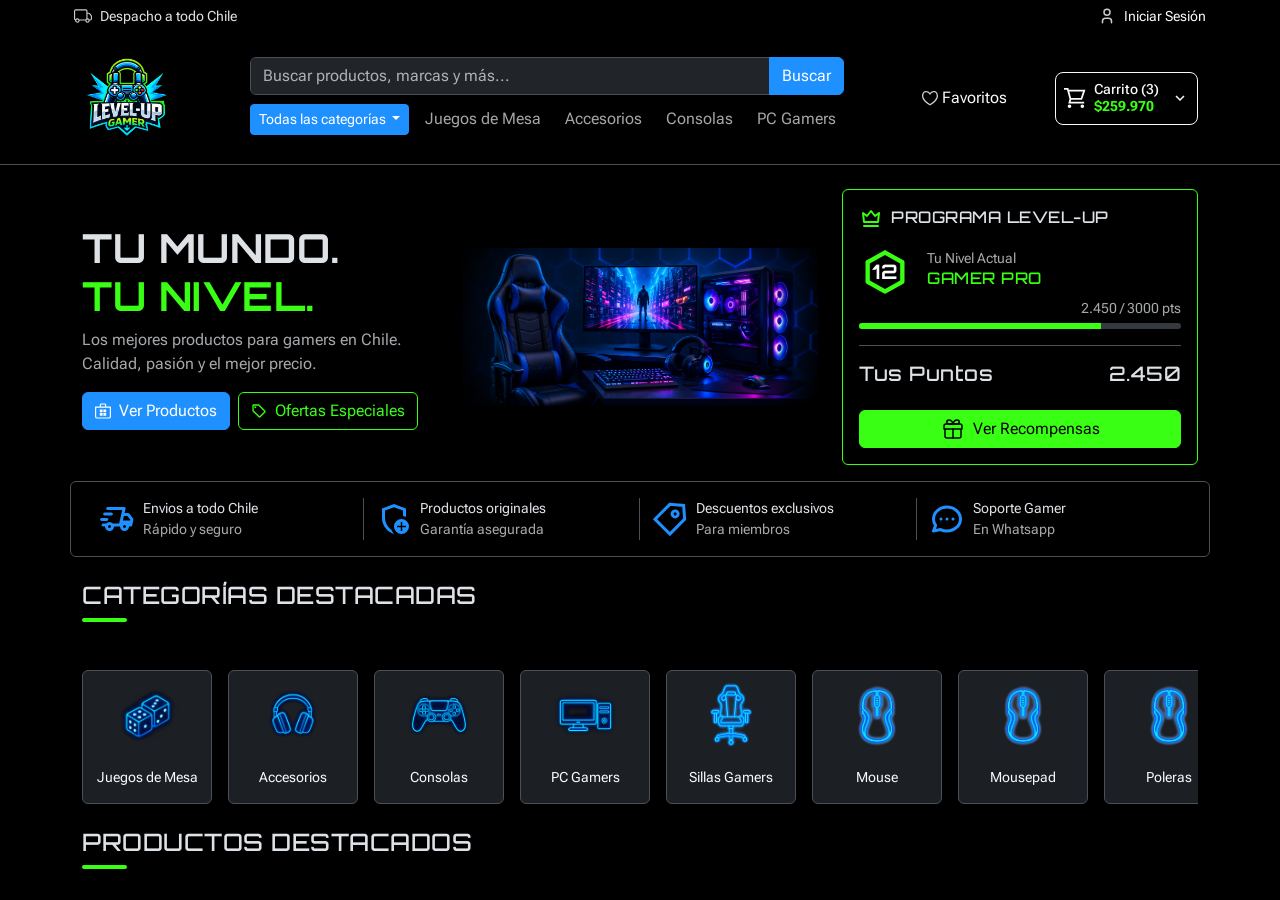
==== index.html @ 376f9645 "Primer commit: Estructura visual del Hero, categorías y navbar" ====
<!DOCTYPE html>
<html lang="es" data-bs-theme="dark">
<head>
    <meta charset="UTF-8">
    <meta name="viewport" content="width=device-width, initial-scale=1.0">
    <title>Level Up | Inicio</title>
    <!-- Imagen de la pagina -->
     <link rel="icon" href="/assets/favicon.ico" type="image/x-icon">
    <!-- Importacion de Bootstrap V5.3 -->
    <link href="https://cdn.jsdelivr.net/npm/bootstrap@5.3.8/dist/css/bootstrap.min.css" rel="stylesheet" integrity="sha384-sRIl4kxILFvY47J16cr9ZwB07vP4J8+LH7qKQnuqkuIAvNWLzeN8tE5YBujZqJLB" crossorigin="anonymous">

    <!-- Fuentes de Google Fonts -->
    <link rel="preconnect" href="https://fonts.googleapis.com">
    <link rel="preconnect" href="https://fonts.gstatic.com" crossorigin>
    <link href="https://fonts.googleapis.com/css2?family=Roboto+Flex:wght@400;500;700&family=Space+Grotesk:wght@500;700&display=swap" rel="stylesheet">
    <link href="https://fonts.googleapis.com/css2?family=Orbitron:wght@600;700;800;900&family=Roboto+Flex:wght@400;500;700&display=swap" rel="stylesheet">
    <link rel="stylesheet" href="/styles/index.css">

</head>
<body class="bg-black">
    <header class="bg-black border-bottom">
        <!-- Mini seccion arriba del navbar -->
        <div class="container-fluid"> 
            <div class="container d-flex justify-content-between p-1">
                <!-- Texto de envios -->
                <div class="d-flex gap-2 align-items-center">
                    <svg xmlns="http://www.w3.org/2000/svg" viewBox="0 0 16 16" width="18" height="18"><path fill="#cccccc" d="M0 3.5A1.5 1.5 0 0 1 1.5 2h9A1.5 1.5 0 0 1 12 3.5V5h1.02a1.5 1.5 0 0 1 1.17.563l1.481 1.85a1.5 1.5 0 0 1 .329.938V10.5a1.5 1.5 0 0 1-1.5 1.5H14a2 2 0 1 1-4 0H5a2 2 0 1 1-3.998-.085A1.5 1.5 0 0 1 0 10.5zm1.294 7.456A2 2 0 0 1 4.732 11h5.536a2 2 0 0 1 .732-.732V3.5a.5.5 0 0 0-.5-.5h-9a.5.5 0 0 0-.5.5v7a.5.5 0 0 0 .294.456M12 10a2 2 0 0 1 1.732 1h.768a.5.5 0 0 0 .5-.5V8.35a.5.5 0 0 0-.11-.312l-1.48-1.85A.5.5 0 0 0 13.02 6H12zm-9 1a1 1 0 1 0 0 2a1 1 0 0 0 0-2m9 0a1 1 0 1 0 0 2a1 1 0 0 0 0-2"/></svg>
                    <small>Despacho a todo Chile</small>
                </div>
                <!-- Iniciar sesion -->
                <div class="d-flex gap-2 align-items-center">
                    <svg xmlns="http://www.w3.org/2000/svg" viewBox="0 0 24 24" width="18" height="18"><path fill="none" stroke="#cccccc" stroke-linecap="round" stroke-linejoin="round" stroke-width="2" d="M8 7a4 4 0 1 0 8 0a4 4 0 0 0-8 0M6 21v-2a4 4 0 0 1 4-4h4a4 4 0 0 1 4 4v2"/></svg>
                    <a href="#" class="text-decoration-none text-light">
                        <small>Iniciar Sesión</small>
                    </a>
                </div>
            </div>
        </div>
        <!-- Navbar -->
         <div class="container d-flex align-items-center justify-content-between gap-4 py-3">
            <a href="#" class="d-flex align-items-center">
                <img src="/assets/logo-level-up.png" alt="Logo Level Up" style="width: 90px; height: 100px; object-fit: contain;">
            </a>

            <div class="d-flex flex-column mx-auto">
                <div class="input-group mb-1">
                    <input type="search" class="form-control" placeholder="Buscar productos, marcas y más..." aria-label="Buscar">
                    <button class="btn btn-primary" type="button" id="button-search">Buscar</button>
                </div>

                <nav class="navbar navbar-expand-lg p-0">
                    <div class="container-fluid px-0">
                        <button class="navbar-toggler" type="button" data-bs-toggle="collapse" data-bs-target="#navbarNavDropdown" aria-controls="navbarNavDropdown" aria-expanded="false" aria-label="Toggle navigation">
                            <span class="navbar-toggler-icon"></span>
                        </button>
                        <div class="collapse navbar-collapse" id="navbarNavDropdown">
                            <ul class="navbar-nav gap-2 align-items-center">
                                <li class="nav-item dropdown">
                                    <a class="btn btn-primary btn-sm dropdown-toggle" href="#" role="button" data-bs-toggle="dropdown" aria-expanded="false">
                                        Todas las categorías
                                    </a>
                                    <ul class="dropdown-menu">
                                        <li><a class="dropdown-item" href="#">Juegos de Mesa</a></li>
                                        <li><a class="dropdown-item" href="#">Accesorios</a></li>
                                        <li><a class="dropdown-item" href="#">Consolas</a></li>
                                        <li><a class="dropdown-item" href="#">PC Gamers</a></li>
                                        <li><a class="dropdown-item" href="#">Sillas Gamers</a></li>
                                        <li><a class="dropdown-item" href="#">Mouse</a></li>
                                        <li><a class="dropdown-item" href="#">Mousepad</a></li>
                                        <li><a class="dropdown-item" href="#">Poleras</a></li>
                                        <li><a class="dropdown-item" href="#">Servicio Técnico</a></li>
                                    </ul>
                                </li>
                                <li class="nav-item"><a class="nav-link" href="#">Juegos de Mesa</a></li>
                                <li class="nav-item"><a class="nav-link" href="#">Accesorios</a></li>
                                <li class="nav-item"><a class="nav-link" href="#">Consolas</a></li>
                                <li class="nav-item"><a class="nav-link" href="#">PC Gamers</a></li>
                            </ul>
                        </div>
                    </div>
                </nav>
            </div>
            <div class="d-flex align-items-center gap-5 text-nowrap">
                <a href="#" class="text-decoration-none text-light d-flex align-items-center gap-1">
                    <svg xmlns="http://www.w3.org/2000/svg" viewBox="0 0 512 512" width="16" height="16"><path fill="#cccccc" d="M384 29.8c-64 0-96.2 27.6-128 64c-31.8-36.4-64-64-128-64S0 72.5 0 200.5c0 64 64 192 256 298.7c192-106.7 256-234.7 256-298.7c0-128-64-170.7-128-170.7M256 450C81.7 346.6 42.7 235.7 42.7 200.5c0-58.4 14.8-128 85.3-128c44.8 0 66.6 15.9 95.9 49.4l32.1 35.9l32.1-35.9c29.3-33.5 51.1-49.4 95.9-49.4c70.5 0 85.3 69.6 85.3 128c0 35.2-39 146.1-213.3 249.5"/></svg>
                    <span>Favoritos</span>
                </a>
                <a href="#" class="text-decoration-none border border-light rounded-3 d-inline-flex align-items-center gap-2 p-2">
                    <!-- Icono Carrito -->
                    <svg xmlns="http://www.w3.org/2000/svg" viewBox="0 0 24 24" width="22" height="22" class="text-light">
                        <path fill="none" stroke="currentColor" stroke-linecap="square" stroke-width="2" d="M1 2h3l3 11l-1 4h15M7 21a1 1 0 1 1-2 0a1 1 0 0 1 2 0Zm14 0a1 1 0 1 1-2 0a1 1 0 0 1 2 0ZM7 13h12l3-9H4.545z"/>
                    </svg>
                    <!-- Texto y Precio -->
                    <div class="d-flex flex-column text-start lh-sm">
                        <span class="text-light fw-medium small">Carrito (3)</span>
                        <span class="text-secondary fw-bold small">$259.970</span>
                    </div>
                    <!-- Flecha Chevron Down -->
                    <svg xmlns="http://www.w3.org/2000/svg" viewBox="0 0 24 24" width="18" height="18" class="text-light ms-1">
                        <path fill="currentColor" d="M7.41 8.58L12 13.17l4.59-4.59L18 10l-6 6l-6-6z"/>
                    </svg>
                </a>
            </div>
        </div>
    </header>
    <main>
        <!-- Hero Section -->
         <section class="mt-4" id="hero-section">
            <div class="container">
                <!-- Contenedor para dividir en izquierda y derecha-->
                <div class="row align-items-center g-4">
                    <!-- Parte izquierda - Titulo, subtitulo y botones -->
                    <div class="col-12 col-lg-4">
                        <!-- Titulo -->
                        <h1 class="fw-bold">
                            TU MUNDO.<br>
                            <span class="text-secondary">TU NIVEL.</span>
                        </h1>
                        <!-- Subtitulo -->
                        <p class="text-muted">
                            Los mejores productos para gamers en Chile.<br>
                            Calidad, pasión y el mejor precio.
                        </p>
                        <!-- Contenedor de los botones -->
                         <div class="d-flex gap-2">
                            <button class="btn btn-primary d-inline-flex align-items-center gap-2">
                                <svg xmlns="http://www.w3.org/2000/svg" viewBox="0 0 24 24" width="16" height="16"><path fill="#ffffff" d="M11.4 9.6v4.2H7.2V9.6zm0 9.6V15H7.2v4.2zm5.4-9.6v4.2h-4.2V9.6zm0 9.6V15h-4.2v4.2zM7.2 5.4V2.7c0-1.16.94-2.1 2.1-2.1h5.4c1.16 0 2.1.94 2.1 2.1v2.7h6.3a.9.9 0 0 1 .9.9v13.8a3.3 3.3 0 0 1-3.3 3.3H3.3A3.3 3.3 0 0 1 0 20.1V6.3a.9.9 0 0 1 .9-.9zM9 2.7v2.7h6V2.7a.3.3 0 0 0-.3-.3H9.3a.3.3 0 0 0-.3.3M1.8 20.1a1.5 1.5 0 0 0 1.5 1.5h17.4a1.5 1.5 0 0 0 1.5-1.5V7.2H1.8z"/></svg>
                                Ver Productos
                            </button>
                            <button class="btn btn-outline-secondary d-inline-flex align-items-center gap-2">
                                <svg xmlns="http://www.w3.org/2000/svg" viewBox="0 0 24 24" width="16" height="16" fill="currentColor">
                                    <path fill="currentColor" d="m21.41 11.41l-8.83-8.83c-.37-.37-.88-.58-1.41-.58H4c-1.1 0-2 .9-2 2v7.17c0 .53.21 1.04.59 1.41l8.83 8.83c.78.78 2.05.78 2.83 0l7.17-7.17c.78-.78.78-2.04-.01-2.83M12.83 20L4 11.17V4h7.17L20 12.83z"/>
                                    <circle cx="6.5" cy="6.5" r="1.5" fill="currentColor"/>
                                </svg>
                                <span>Ofertas Especiales</span>
                            </button>
                         </div>
                    </div>
                    <!-- Parte del centro - Imagen -->
                     <div class="col-12 col-lg-4 text-center">
                        <div class="hero-image-wrapper"> 
                            <!-- Imagen Hero -->
                            <img src="/assets/hero-image.png" alt="hero-image" class="hero-image">
                        </div>
                     </div>
                     <!-- Parte izquieda - Card Programa-Level-UP -->
                      <div class="col-12 col-lg-4">
                        <div class="container d-flex flex-column border rounded border-secondary p-3"> 
                            <!-- Titulo -->
                            <div class="d-flex gap-2 align-items-center mb-3">
                                <svg xmlns="http://www.w3.org/2000/svg" viewBox="0 0 24 24" width="24" height="24"><path fill="none" stroke="#39FF14" stroke-linecap="round" stroke-linejoin="round" stroke-width="2" d="M5 20h14M5 16h14l1-9l-4 3l-4-5l-4 5l-4-3z"/></svg>
                                <h6 class="mb-0">PROGRAMA LEVEL-UP</h6>
                            </div>
                            <!-- Nivel -->
                             <div class="d-flex align-items-center gap-3">
                                <!-- SVG del hezagono con texto (nivel) dentro -->
                                <div class="position-relative d-inline-flex align-items-center justify-content-center" style="width: 52px; height: 52px;">
                                    <!-- Marco SVG de fondo -->
                                    <svg class="position-absolute top-0 start-0 w-100 h-100" xmlns="http://www.w3.org/2000/svg" viewBox="0 0 24 24">
                                        <path fill="#39FF14" d="M21 16.5c0 .38-.21.71-.53.88l-7.9 4.44c-.16.12-.36.18-.57.18s-.41-.06-.57-.18l-7.9-4.44A.99.99 0 0 1 3 16.5v-9c0-.38.21-.71.53-.88l7.9-4.44c.16-.12.36-.18.57-.18s.41.06.57.18l7.9 4.44c.32.17.53.5.53.88zM12 4.15L5 8.09v7.82l7 3.94l7-3.94V8.09z"/>
                                    </svg>
                                    <!-- Número semántico HTML (editable por JS) -->
                                    <span id="user-level" class="font-orbitron fw-bold text-white fs-5 position-relative">
                                        12
                                    </span>
                                </div>
                                <!-- Texto nivel actual -->
                                 <div class="d-flex flex-column">
                                    <small class="text-muted">Tu Nivel Actual</small>
                                    <h6 class="text-secondary">GAMER PRO</h6>
                                 </div>
                             </div>
                             <!-- Barra de progreso -->
                            <div class="d-flex justify-content-end mb-1">
                                <small class="text-muted">2.450 / 3000 pts</small>
                            </div>
                            <div class="progress mb-3" role="progressbar" aria-label="level-up-progress" aria-valuenow="75" aria-valuemin="0" aria-valuemax="100" style="height: 6px;">
                                <div class="progress-bar bg-secondary" style="width: 75%"></div>
                            </div>
                            <!-- Linea separadora -->
                             <div class="border-bottom mb-3"></div>
                             <!-- Contenedor de los puntos -->
                              <div class="d-flex justify-content-between align-items-center mb-3">
                                <h5>Tus Puntos</h5>
                                <h5>2.450</h5>
                              </div>
                              <!-- Boton - Ver Recompensas -->
                               <button class="btn btn-secondary text-black d-inline-flex align-items-center gap-2 justify-content-center">
                                <svg xmlns="http://www.w3.org/2000/svg" viewBox="0 0 24 24" width="24" height="24"><g fill="none" stroke="#000000" stroke-linecap="round" stroke-linejoin="round" stroke-width="1.5"><path d="M12 21v-9m0-5H7.95c-2.77 0-2.94-4 0-4C11.1 3 12 7 12 7m0 0h4.05c2.896 0 2.896-4 0-4C12.9 3 12 7 12 7"/><path d="M20 12v7a2 2 0 0 1-2 2H6a2 2 0 0 1-2-2v-7m17 0V9a2 2 0 0 0-2-2H5a2 2 0 0 0-2 2v3z"/></g></svg>
                                Ver Recompensas
                               </button>
                        </div>
                      </div>
                </div>
                <!-- Mini seccion de features -->
                 <div class="row border rounded p-3 mt-3 align-items-center ">
                    <!-- Envios -->
                     <div class="col-3 d-flex align-items-center gap-2 border-end">
                        <svg xmlns="http://www.w3.org/2000/svg" viewBox="0 0 24 24" width="36" height="36"><path fill="#1E90FF" d="M4.875 19.125Q4 18.25 4 17H2.725q-.425 0-.713-.288T1.725 16t.288-.712t.712-.288h2.05q.425-.475 1-.737T7 14t1.225.263t1 .737H13.4l2.1-9H5.75q-.425 0-.712-.288T4.75 5t.288-.712T5.75 4h11q.5 0 .8.375t.175.85L17.075 8H19q.475 0 .9.213t.7.587l1.875 2.475q.275.35.35.763t0 .837L22.15 16.2q-.075.35-.35.575t-.625.225H20q0 1.25-.875 2.125T17 20t-2.125-.875T14 17h-4q0 1.25-.875 2.125T7 20t-2.125-.875M15.925 13h4.825l.1-.525L19 10h-2.375zm-2.475 1.825l.163-.725q.162-.725.412-1.775q.075-.325.15-.6t.125-.55l.163-.725q.162-.725.412-1.775t.413-1.775l.162-.725L15.5 6l-2.1 9zm-11.7-1.5q-.425 0-.712-.287t-.288-.713t.288-.712t.712-.288h3.5q.425 0 .713.288t.287.712t-.288.713t-.712.287zm2-3.65q-.425 0-.712-.288t-.288-.712t.288-.712t.712-.288h4.5q.425 0 .713.288t.287.712t-.288.713t-.712.287zM7 18q.425 0 .713-.288T8 17t-.288-.712T7 16t-.712.288T6 17t.288.713T7 18m10 0q.425 0 .713-.288T18 17t-.288-.712T17 16t-.712.288T16 17t.288.713T17 18"/></svg>
                        <div class="d-flex flex-column">
                            <small>Envios a todo Chile</small>
                            <small class="text-muted">Rápido y seguro</small>
                        </div>
                     </div>
                     
                     <!-- Seguridad garantizada -->
                    <div class="col-3 d-flex align-items-center gap-2 border-end">
                        <svg xmlns="http://www.w3.org/2000/svg" viewBox="0 0 24 24" width="36" height="36"><path fill="#1E90FF" d="M12 22q-3.475-.875-5.738-3.988T4 11.1V5l8-3l8 3v5.675q-.475-.2-.975-.363T18 10.076V6.4l-6-2.25L6 6.4v4.7q0 1.175.313 2.35t.875 2.238T8.55 17.65t1.775 1.5q.275.8.725 1.525t1.025 1.3q-.025 0-.037.013T12 22m5 0q-2.075 0-3.537-1.463T12 17t1.463-3.537T17 12t3.538 1.463T22 17t-1.463 3.538T17 22m-.5-2h1v-2.5H20v-1h-2.5V14h-1v2.5H14v1h2.5z"/></svg>
                        <div class="d-flex flex-column">
                            <small>Productos originales</small>
                            <small class="text-muted">Garantía asegurada</small>
                        </div>
                     </div>
                     <!-- Descuentos exclusivos-->
                    <div class="col-3 d-flex align-items-center gap-2 border-end">
                        <svg xmlns="http://www.w3.org/2000/svg" viewBox="0 0 24 24" width="36" height="36"><g fill="none"><path d="m11.878 22.02l-9.9-9.899l9.9-9.9l9.192.708l.707 9.192z"/><path d="M14 7.17A2 2 0 1 1 16.828 10A2 2 0 0 1 14 7.17"/><path stroke="#1E90FF" stroke-width="2" d="m11.878 22.02l-9.9-9.899l9.9-9.9l9.192.708l.707 9.192z"/><path stroke="#1E90FF" stroke-width="2" d="M14 7.17A2 2 0 1 1 16.828 10A2 2 0 0 1 14 7.17Z"/></g></svg>
                        <div class="d-flex flex-column">
                            <small>Descuentos exclusivos</small>
                            <small class="text-muted">Para miembros</small>
                        </div>
                     </div>
                     <!-- Soporte Gamer-->
                    <div class="col-3 d-flex align-items-center gap-2">
                        <svg xmlns="http://www.w3.org/2000/svg" viewBox="0 0 24 24" width="36" height="36"><path fill="none" stroke="#1E90FF" stroke-linecap="round" stroke-linejoin="round" stroke-width="2" d="M8 12h.01M12 12h.01M16 12h.01M21 12c0 4.418-4.03 8-9 8a9.9 9.9 0 0 1-4.255-.949L3 20l1.395-3.72C3.512 15.042 3 13.574 3 12c0-4.418 4.03-8 9-8s9 3.582 9 8"/></svg>
                        <div class="d-flex flex-column">
                            <small>Soporte Gamer</small>
                            <small class="text-muted">En Whatsapp</small>
                        </div>
                     </div>
                 </div>
            </div>
        </section>
        <!-- Seccion de categorias destacadas -->
         <section class="mt-4" id="featured-categories">
            <div class="container">
                <div>
                    <!-- Titulo -->
                    <h4>CATEGORÍAS DESTACADAS</h4>
                    <!-- Línea de subrayado del 10% -->
                    <div class="bg-secondary rounded" style="width: 4%; height: 4px;"></div>
                </div>
                <!-- Contenedor scrolleable en pantallas chicas -->
                 <div class="categorias-scroll mt-4">
                    <!-- Fila de cards con las categorias -->
                    <div class="d-flex gap-3 mt-4">
                        <!-- Juegos de mesa -->
                        <a href="" class="card-categoria d-flex flex-column  border rounded p-2 text-decoration-none text-light align-items-center gap-2">
                            <img src="/assets/categories/dados.png" alt="categorias-juegos-mesa" style="width: 72px;">
                            <small>Juegos de Mesa</small>
                        </a>
                        <!-- Accesorios -->
                        <a href="" class="card-categoria d-flex flex-column border rounded p-2 text-decoration-none text-light align-items-center gap-2">
                            <img src="/assets/categories/audifonos.png" alt="categorias-juegos-mesa" style="width: 72px;">
                            <small>Accesorios</small>
                        </a>
                        <!-- Consolas -->
                        <a href="" class="card-categoria d-flex flex-column border rounded p-2 text-decoration-none text-light align-items-center gap-2">
                            <img src="/assets/categories/control.png" alt="categorias-juegos-mesa" style="width: 72px;">
                            <small>Consolas</small>
                        </a>
                        <!-- PC Gamers -->
                        <a href="" class="card-categoria d-flex flex-column border rounded p-2 text-decoration-none text-light align-items-center gap-2">
                            <img src="/assets/categories/pc-gamer.png" alt="categorias-juegos-mesa" style="width: 72px;">
                            <small>PC Gamers</small>
                        </a>
                        <!-- Sillas Gamers -->
                        <a href="" class="card-categoria d-flex flex-column border rounded p-2 text-decoration-none text-light align-items-center gap-2">
                            <img src="/assets/categories/silla-gamer.png" alt="categorias-juegos-mesa" style="width: 72px;">
                            <small>Sillas Gamers</small>
                        </a>
                        <!-- Mouse -->
                        <a href="" class="card-categoria d-flex flex-column border rounded p-2 text-decoration-none text-light align-items-center gap-2">
                            <img src="/assets/categories/mouse.png" alt="categorias-juegos-mesa" style="width: 72px;">
                            <small>Mouse</small>
                        </a>
                        <!-- Mousepad -->
                        <a href="" class="card-categoria d-flex flex-column border rounded p-2 text-decoration-none text-light align-items-center gap-2">
                            <img src="/assets/categories/mouse.png" alt="categorias-juegos-mesa" style="width: 72px;">
                            <small>Mousepad</small>
                        </a>
                        <!-- Poleras -->
                        <a href="" class="card-categoria d-flex flex-column border rounded p-2 text-decoration-none text-light align-items-center gap-2">
                            <img src="/assets/categories/mouse.png" alt="categorias-juegos-mesa" style="width: 72px;">
                            <small>Poleras</small>
                        </a>
                        <!-- Servicio Tecnico -->
                        <a href="" class="card-categoria d-flex flex-column border rounded p-2 text-decoration-none text-light align-items-center gap-2">
                            <img src="/assets/categories/mouse.png" alt="categorias-juegos-mesa" style="width: 72px;">
                            <small>Servicio Técnico</small>
                        </a>
                    </div>
                 </div>
            </div>
         </section>
         <!-- Seccion de productos destacados -->
          <section class="mt-4" id="featured-products">
            <div class="container">
                <div>
                    <!-- Titulo -->
                    <h4>PRODUCTOS DESTACADOS</h4>
                    <!-- Línea de subrayado del 10% -->
                    <div class="bg-secondary rounded" style="width: 4%; height: 4px;"></div>
                </div>
            </div>
          </section>
    </main>
    <footer>

    </footer>
<!-- Scripts -->
<script src="https://cdn.jsdelivr.net/npm/bootstrap@5.3.8/dist/js/bootstrap.bundle.min.js" integrity="sha384-FKyoEForCGlyvwx9Hj09JcYn3nv7wiPVlz7YYwJrWVcXK/BmnVDxM+D2scQbITxI" crossorigin="anonymous"></script>
</body>
</html>
---- styles/index.css ----
:root {
  /* Fuentes */
  --bs-body-font-family: 'Roboto Flex', sans-serif;
  --bs-font-sans-serif: 'Roboto Flex', sans-serif;

  /* Tipografía oficial de encabezados según pauta Duoc */
  h1, h2, h3, h4, h5, h6, .font-orbitron, .headline {
    font-family: 'Orbitron', sans-serif;
    letter-spacing: 0.5px; /* Le da un acabado más gamer/futurista */
  }

  /* Colores */
  --bs-primary: #1E90FF;
  --bs-primary-rgb: 30, 144, 255;


  --bs-secondary: #39FF14;
  --bs-secondary-rgb: 57, 255, 20;
}

/* Tipografía de títulos / headlines */
h1, h2, h3, h4, h5, h6, .headline {
  font-family: 'Space Grotesk', sans-serif;
}

/* Ajuste para que los botones primarios tomen el nuevo color */
.btn-primary {
  --bs-btn-bg: var(--bs-primary);
  --bs-btn-border-color: var(--bs-primary);
  --bs-btn-hover-bg: #1877d5;
  --bs-btn-hover-border-color: #1877d5;
  --bs-btn-active-bg: #1565b8;
  --bs-btn-active-border-color: #1565b8;
}

.btn-secondary {
  --bs-btn-bg: var(--bs-secondary);
  --bs-btn-border-color: var(--bs-secondary);
}

.btn-outline-secondary {
  --bs-btn-color: var(--bs-secondary);
  --bs-btn-border-color: var(--bs-secondary);
  --bs-btn-hover-color: #000000;              /* Texto negro al pasar el cursor para asegurar legibilidad sobre el verde neón */
  --bs-btn-hover-bg: var(--bs-secondary);       /* Fondo verde neón al hacer hover */
  --bs-btn-hover-border-color: var(--bs-secondary);
  --bs-btn-active-color: #000000;
  --bs-btn-active-bg: var(--bs-secondary);
  --bs-btn-active-border-color: var(--bs-secondary);
  --bs-btn-focus-shadow-rgb: var(--bs-secondary-rgb);
}

/* Estilos para la imagen del hero */
.hero-image-wrapper {
  position: relative;
  width: 100%;
  display: flex;
  justify-content: center;
  align-items: center;
  /* Funde los 4 bordes suavemente hacia el fondo oscuro */
  -webkit-mask-image: radial-gradient(circle, rgba(0, 0, 0, 1) 68%, rgba(0, 0, 0, 0) 100%);
  mask-image: radial-gradient(circle, rgba(0, 0, 0, 1) 68%, rgba(0, 0, 0, 0) 100%);
}

.hero-image {
  width: 100%;
  max-height: 420px; /* Le da mucha más presencia y altura */
  object-fit: cover;
  display: block;
  filter: drop-shadow(0 0 25px rgba(30, 144, 255, 0.15)); /* Ligero resplandor azul ambiental */
}

/* Estilo base de la categoría */
.card-categoria {
    background-color: #1c1f23; /* Gris oscuro base */
    transition: all 0.3s ease; 
    width: 130px;       /* mismo ancho para todas */
    flex: 0 0 130px;    /* que no se achiquen ni crezcan */
    text-align: center;
}

/* Efecto al pasar el cursor */
.card-categoria:hover {
    background-color: #2b3035; /* Gris ligeramente más claro */
    transform: translateY(-4px); /* Pequeño salto hacia arriba */
}

.card-categoria small {
    white-space: normal;
    line-height: 1.3;
    min-height: 2.6em;
    display: flex;
    align-items: center;
    justify-content: center;
}

/* Contenedor que absorbe el overflow */
.categorias-scroll {
    overflow-x: auto;
    overflow-y: hidden;
    -webkit-overflow-scrolling: touch; /* scroll suave en iOS */
}

.categorias-row {
    /* evita que las cards se compriman */
    flex-wrap: nowrap;
}

/* Opcional: que se sienta como carrusel con "snap" */
.categorias-scroll {
    scroll-snap-type: x mandatory;
}
.card-categoria {
    scroll-snap-align: start;
}


.categorias-scroll::-webkit-scrollbar-thumb {
    background: rgba(255,255,255,0.2);
    border-radius: 10px;
}
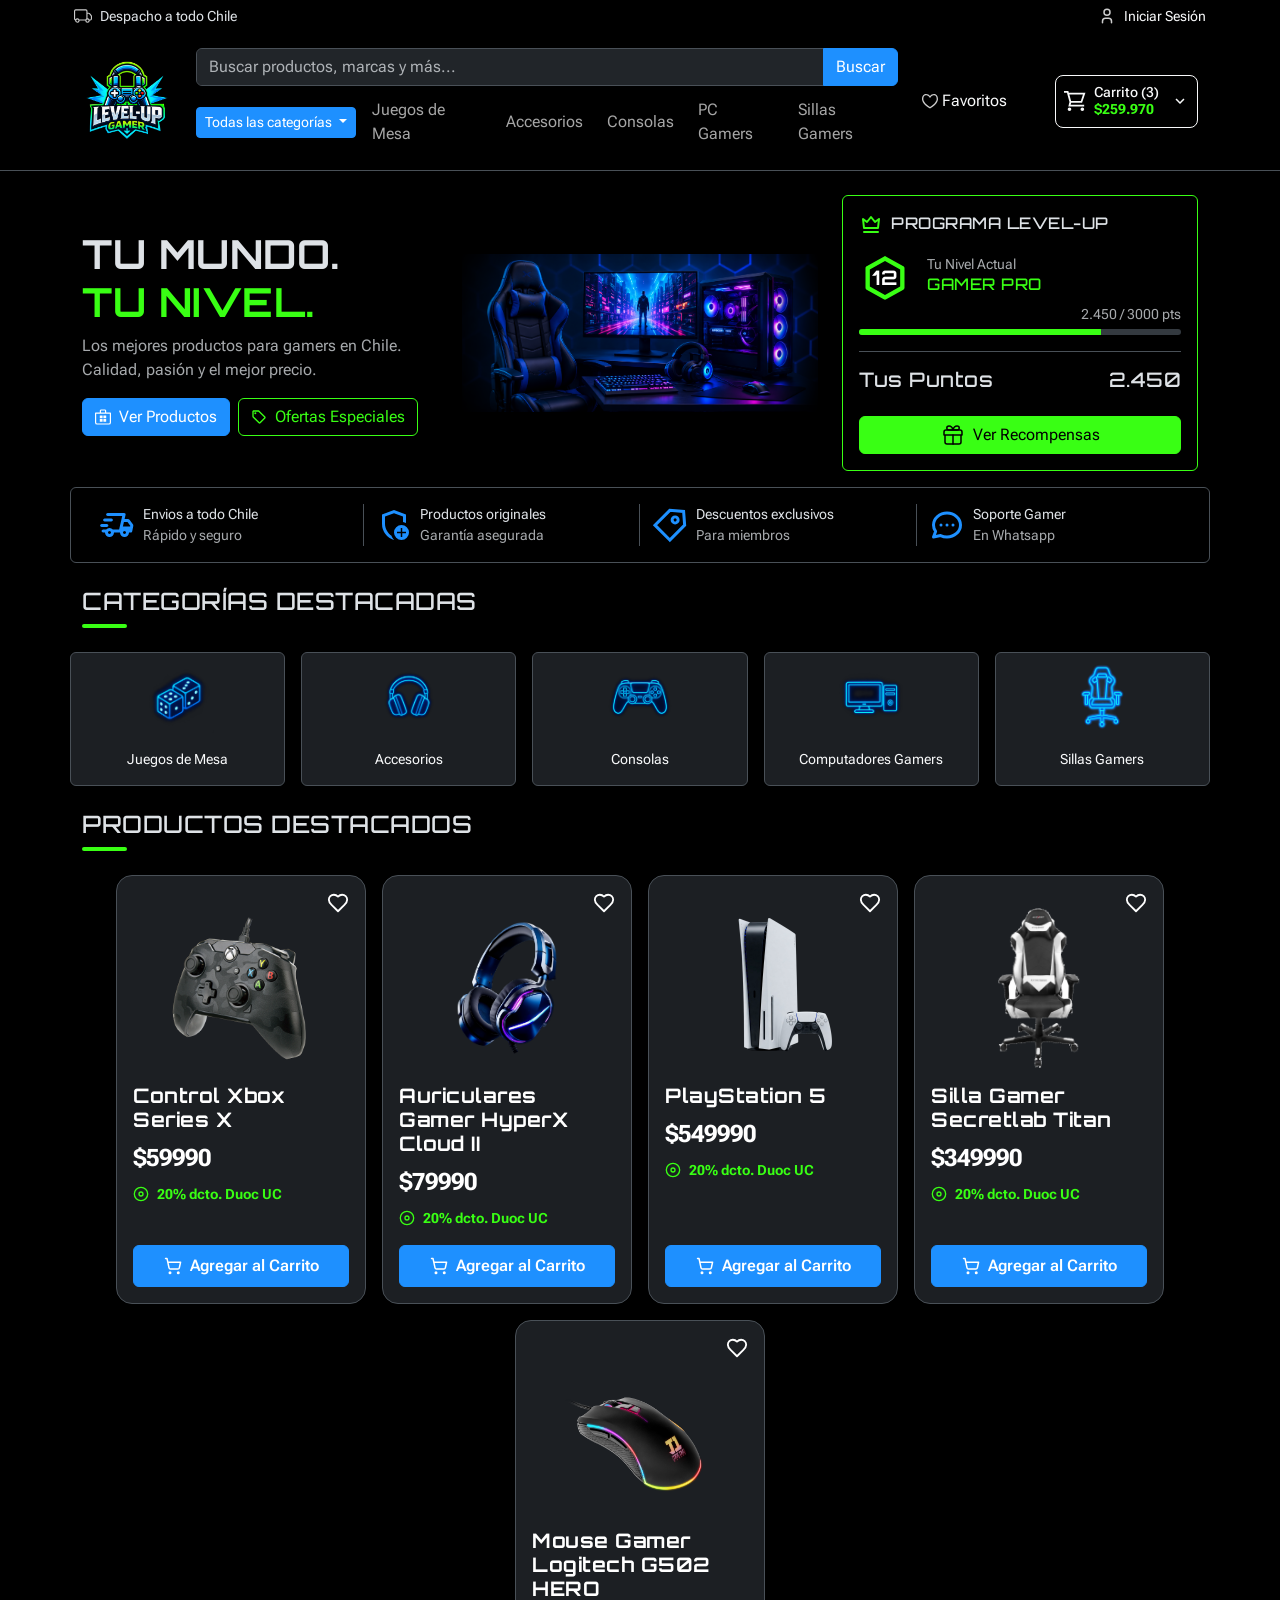
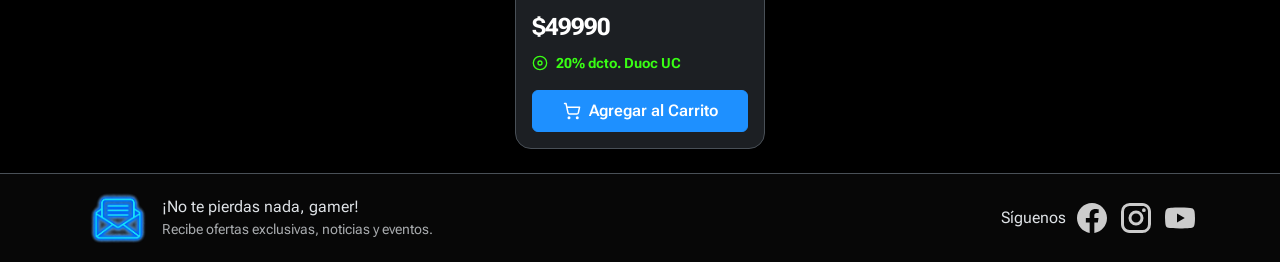
==== commit aef9110a: "feat: implementa login validado, data.js centralizado y secciones dinámicas de categorías y producto" ====
--- a/index.html
+++ b/index.html
@@ -30,7 +30,7 @@
                 <!-- Iniciar sesion -->
                 <div class="d-flex gap-2 align-items-center">
                     <svg xmlns="http://www.w3.org/2000/svg" viewBox="0 0 24 24" width="18" height="18"><path fill="none" stroke="#cccccc" stroke-linecap="round" stroke-linejoin="round" stroke-width="2" d="M8 7a4 4 0 1 0 8 0a4 4 0 0 0-8 0M6 21v-2a4 4 0 0 1 4-4h4a4 4 0 0 1 4 4v2"/></svg>
-                    <a href="#" class="text-decoration-none text-light">
+                    <a href="./pages/login.html" class="text-decoration-none text-light">
                         <small>Iniciar Sesión</small>
                     </a>
                 </div>
@@ -66,15 +66,15 @@
                                         <li><a class="dropdown-item" href="#">PC Gamers</a></li>
                                         <li><a class="dropdown-item" href="#">Sillas Gamers</a></li>
                                         <li><a class="dropdown-item" href="#">Mouse</a></li>
-                                        <li><a class="dropdown-item" href="#">Mousepad</a></li>
-                                        <li><a class="dropdown-item" href="#">Poleras</a></li>
-                                        <li><a class="dropdown-item" href="#">Servicio Técnico</a></li>
+                                        <li><a class="dropdown-item" href="#">Mousespad</a></li>
+                                        <li><a class="dropdown-item" href="#">Poleras Personalizadas</a></li>
                                     </ul>
                                 </li>
                                 <li class="nav-item"><a class="nav-link" href="#">Juegos de Mesa</a></li>
                                 <li class="nav-item"><a class="nav-link" href="#">Accesorios</a></li>
                                 <li class="nav-item"><a class="nav-link" href="#">Consolas</a></li>
                                 <li class="nav-item"><a class="nav-link" href="#">PC Gamers</a></li>
+                                <li class="nav-item"><a class="nav-link" href="#">Sillas Gamers</a></li>
                             </ul>
                         </div>
                     </div>
@@ -85,7 +85,7 @@
                     <svg xmlns="http://www.w3.org/2000/svg" viewBox="0 0 512 512" width="16" height="16"><path fill="#cccccc" d="M384 29.8c-64 0-96.2 27.6-128 64c-31.8-36.4-64-64-128-64S0 72.5 0 200.5c0 64 64 192 256 298.7c192-106.7 256-234.7 256-298.7c0-128-64-170.7-128-170.7M256 450C81.7 346.6 42.7 235.7 42.7 200.5c0-58.4 14.8-128 85.3-128c44.8 0 66.6 15.9 95.9 49.4l32.1 35.9l32.1-35.9c29.3-33.5 51.1-49.4 95.9-49.4c70.5 0 85.3 69.6 85.3 128c0 35.2-39 146.1-213.3 249.5"/></svg>
                     <span>Favoritos</span>
                 </a>
-                <a href="#" class="text-decoration-none border border-light rounded-3 d-inline-flex align-items-center gap-2 p-2">
+                <a href="/pages/carrito.html" class="text-decoration-none border border-light rounded-3 d-inline-flex align-items-center gap-2 p-2">
                     <!-- Icono Carrito -->
                     <svg xmlns="http://www.w3.org/2000/svg" viewBox="0 0 24 24" width="22" height="22" class="text-light">
                         <path fill="none" stroke="currentColor" stroke-linecap="square" stroke-width="2" d="M1 2h3l3 11l-1 4h15M7 21a1 1 0 1 1-2 0a1 1 0 0 1 2 0Zm14 0a1 1 0 1 1-2 0a1 1 0 0 1 2 0ZM7 13h12l3-9H4.545z"/>
@@ -231,7 +231,7 @@
             </div>
         </section>
         <!-- Seccion de categorias destacadas -->
-         <section class="mt-4" id="featured-categories">
+         <section class="mt-4">
             <div class="container">
                 <div>
                     <!-- Titulo -->
@@ -239,61 +239,14 @@
                     <!-- Línea de subrayado del 10% -->
                     <div class="bg-secondary rounded" style="width: 4%; height: 4px;"></div>
                 </div>
-                <!-- Contenedor scrolleable en pantallas chicas -->
-                 <div class="categorias-scroll mt-4">
-                    <!-- Fila de cards con las categorias -->
-                    <div class="d-flex gap-3 mt-4">
-                        <!-- Juegos de mesa -->
-                        <a href="" class="card-categoria d-flex flex-column  border rounded p-2 text-decoration-none text-light align-items-center gap-2">
-                            <img src="/assets/categories/dados.png" alt="categorias-juegos-mesa" style="width: 72px;">
-                            <small>Juegos de Mesa</small>
-                        </a>
-                        <!-- Accesorios -->
-                        <a href="" class="card-categoria d-flex flex-column border rounded p-2 text-decoration-none text-light align-items-center gap-2">
-                            <img src="/assets/categories/audifonos.png" alt="categorias-juegos-mesa" style="width: 72px;">
-                            <small>Accesorios</small>
-                        </a>
-                        <!-- Consolas -->
-                        <a href="" class="card-categoria d-flex flex-column border rounded p-2 text-decoration-none text-light align-items-center gap-2">
-                            <img src="/assets/categories/control.png" alt="categorias-juegos-mesa" style="width: 72px;">
-                            <small>Consolas</small>
-                        </a>
-                        <!-- PC Gamers -->
-                        <a href="" class="card-categoria d-flex flex-column border rounded p-2 text-decoration-none text-light align-items-center gap-2">
-                            <img src="/assets/categories/pc-gamer.png" alt="categorias-juegos-mesa" style="width: 72px;">
-                            <small>PC Gamers</small>
-                        </a>
-                        <!-- Sillas Gamers -->
-                        <a href="" class="card-categoria d-flex flex-column border rounded p-2 text-decoration-none text-light align-items-center gap-2">
-                            <img src="/assets/categories/silla-gamer.png" alt="categorias-juegos-mesa" style="width: 72px;">
-                            <small>Sillas Gamers</small>
-                        </a>
-                        <!-- Mouse -->
-                        <a href="" class="card-categoria d-flex flex-column border rounded p-2 text-decoration-none text-light align-items-center gap-2">
-                            <img src="/assets/categories/mouse.png" alt="categorias-juegos-mesa" style="width: 72px;">
-                            <small>Mouse</small>
-                        </a>
-                        <!-- Mousepad -->
-                        <a href="" class="card-categoria d-flex flex-column border rounded p-2 text-decoration-none text-light align-items-center gap-2">
-                            <img src="/assets/categories/mouse.png" alt="categorias-juegos-mesa" style="width: 72px;">
-                            <small>Mousepad</small>
-                        </a>
-                        <!-- Poleras -->
-                        <a href="" class="card-categoria d-flex flex-column border rounded p-2 text-decoration-none text-light align-items-center gap-2">
-                            <img src="/assets/categories/mouse.png" alt="categorias-juegos-mesa" style="width: 72px;">
-                            <small>Poleras</small>
-                        </a>
-                        <!-- Servicio Tecnico -->
-                        <a href="" class="card-categoria d-flex flex-column border rounded p-2 text-decoration-none text-light align-items-center gap-2">
-                            <img src="/assets/categories/mouse.png" alt="categorias-juegos-mesa" style="width: 72px;">
-                            <small>Servicio Técnico</small>
-                        </a>
-                    </div>
-                 </div>
+                <!-- Fila de cards con las categorias -->
+                <div class="row gap-3 mt-4 justify-content-center" id="featured-categories">
+                    <!-- Aca se agregan las categorias destacadas dinamicamente -->
+                </div>
             </div>
          </section>
          <!-- Seccion de productos destacados -->
-          <section class="mt-4" id="featured-products">
+          <section class="mt-4">
             <div class="container">
                 <div>
                     <!-- Titulo -->
@@ -301,13 +254,39 @@
                     <!-- Línea de subrayado del 10% -->
                     <div class="bg-secondary rounded" style="width: 4%; height: 4px;"></div>
                 </div>
+                <!-- Fila de cards con los productos -->
+                <div class="row gap-3 mt-4 justify-content-center" id="featured-products">
+                    <!-- Aca se agregan los productos destacados dinamicamente -->
+                </div>
             </div>
           </section>
     </main>
-    <footer>
-
+    <footer class="border-top mt-4 p-2">
+        <div class="fluid">
+            <div class="container d-flex align-items-center justify-content-between">
+                <!-- Icono y texto izquierda-->
+                <div class="d-flex align-items-center gap-2">
+                    <img src="/assets/carta.png" alt="categorias-juegos-mesa" style="width: 72px;">
+                    <div class="d-flex flex-column">
+                        <p class="mb-0">¡No te pierdas nada, gamer!</p>
+                        <small class="text-muted">Recibe ofertas exclusivas, noticias y eventos.</small>
+                    </div>
+                </div>
+                <!-- Iconos redes sociales -->
+                 <div class="d-flex gap-2 align-items-center">
+                    <p class="mb-0">Síguenos</p>
+                    <!-- Facebook -->
+                    <svg xmlns="http://www.w3.org/2000/svg" viewBox="0 0 24 24" width="36" height="36"><path fill="#cccccc" d="M12 2.04c-5.5 0-10 4.49-10 10.02c0 5 3.66 9.15 8.44 9.9v-7H7.9v-2.9h2.54V9.85c0-2.51 1.49-3.89 3.78-3.89c1.09 0 2.23.19 2.23.19v2.47h-1.26c-1.24 0-1.63.77-1.63 1.56v1.88h2.78l-.45 2.9h-2.33v7a10 10 0 0 0 8.44-9.9c0-5.53-4.5-10.02-10-10.02"/></svg>
+                    <!-- Instagram -->
+                     <svg xmlns="http://www.w3.org/2000/svg" viewBox="0 0 24 24" width="36" height="36"><path fill="#cccccc" d="M7.8 2h8.4C19.4 2 22 4.6 22 7.8v8.4a5.8 5.8 0 0 1-5.8 5.8H7.8C4.6 22 2 19.4 2 16.2V7.8A5.8 5.8 0 0 1 7.8 2m-.2 2A3.6 3.6 0 0 0 4 7.6v8.8C4 18.39 5.61 20 7.6 20h8.8a3.6 3.6 0 0 0 3.6-3.6V7.6C20 5.61 18.39 4 16.4 4zm9.65 1.5a1.25 1.25 0 0 1 1.25 1.25A1.25 1.25 0 0 1 17.25 8A1.25 1.25 0 0 1 16 6.75a1.25 1.25 0 0 1 1.25-1.25M12 7a5 5 0 0 1 5 5a5 5 0 0 1-5 5a5 5 0 0 1-5-5a5 5 0 0 1 5-5m0 2a3 3 0 0 0-3 3a3 3 0 0 0 3 3a3 3 0 0 0 3-3a3 3 0 0 0-3-3"/></svg>
+                    <!-- Youtube -->
+                     <svg xmlns="http://www.w3.org/2000/svg" viewBox="0 0 24 24" width="36" height="36"><path fill="#cccccc" d="m10 15l5.19-3L10 9zm11.56-7.83c.13.47.22 1.1.28 1.9c.07.8.1 1.49.1 2.09L22 12c0 2.19-.16 3.8-.44 4.83c-.25.9-.83 1.48-1.73 1.73c-.47.13-1.33.22-2.65.28c-1.3.07-2.49.1-3.59.1L12 19c-4.19 0-6.8-.16-7.83-.44c-.9-.25-1.48-.83-1.73-1.73c-.13-.47-.22-1.1-.28-1.9c-.07-.8-.1-1.49-.1-2.09L2 12c0-2.19.16-3.8.44-4.83c.25-.9.83-1.48 1.73-1.73c.47-.13 1.33-.22 2.65-.28c1.3-.07 2.49-.1 3.59-.1L12 5c4.19 0 6.8.16 7.83.44c.9.25 1.48.83 1.73 1.73"/></svg>
+                 </div>
+            </div>
+        </div>
     </footer>
 <!-- Scripts -->
 <script src="https://cdn.jsdelivr.net/npm/bootstrap@5.3.8/dist/js/bootstrap.bundle.min.js" integrity="sha384-FKyoEForCGlyvwx9Hj09JcYn3nv7wiPVlz7YYwJrWVcXK/BmnVDxM+D2scQbITxI" crossorigin="anonymous"></script>
+<script type="module" src="/scripts/main.js"></script>
 </body>
 </html>
--- a/styles/index.css
+++ b/styles/index.css
@@ -18,10 +18,7 @@
   --bs-secondary-rgb: 57, 255, 20;
 }
 
-/* Tipografía de títulos / headlines */
-h1, h2, h3, h4, h5, h6, .headline {
-  font-family: 'Space Grotesk', sans-serif;
-}
+
 
 /* Ajuste para que los botones primarios tomen el nuevo color */
 .btn-primary {
@@ -74,8 +71,6 @@
 .card-categoria {
     background-color: #1c1f23; /* Gris oscuro base */
     transition: all 0.3s ease; 
-    width: 130px;       /* mismo ancho para todas */
-    flex: 0 0 130px;    /* que no se achiquen ni crezcan */
     text-align: center;
 }
 
@@ -94,28 +89,19 @@
     justify-content: center;
 }
 
-/* Contenedor que absorbe el overflow */
-.categorias-scroll {
-    overflow-x: auto;
-    overflow-y: hidden;
-    -webkit-overflow-scrolling: touch; /* scroll suave en iOS */
+.card-producto {
+  background-color: #1c1f23;
 }
 
-.categorias-row {
-    /* evita que las cards se compriman */
-    flex-wrap: nowrap;
-}
+.card-producto:hover {
+  background-color: #2b3035;
+  transform: translateY(-1.5px);
 
-/* Opcional: que se sienta como carrusel con "snap" */
-.categorias-scroll {
-    scroll-snap-type: x mandatory;
-}
-.card-categoria {
-    scroll-snap-align: start;
 }
 
 
-.categorias-scroll::-webkit-scrollbar-thumb {
-    background: rgba(255,255,255,0.2);
-    border-radius: 10px;
-}+
+footer{
+  background-color: #070707;
+}
+
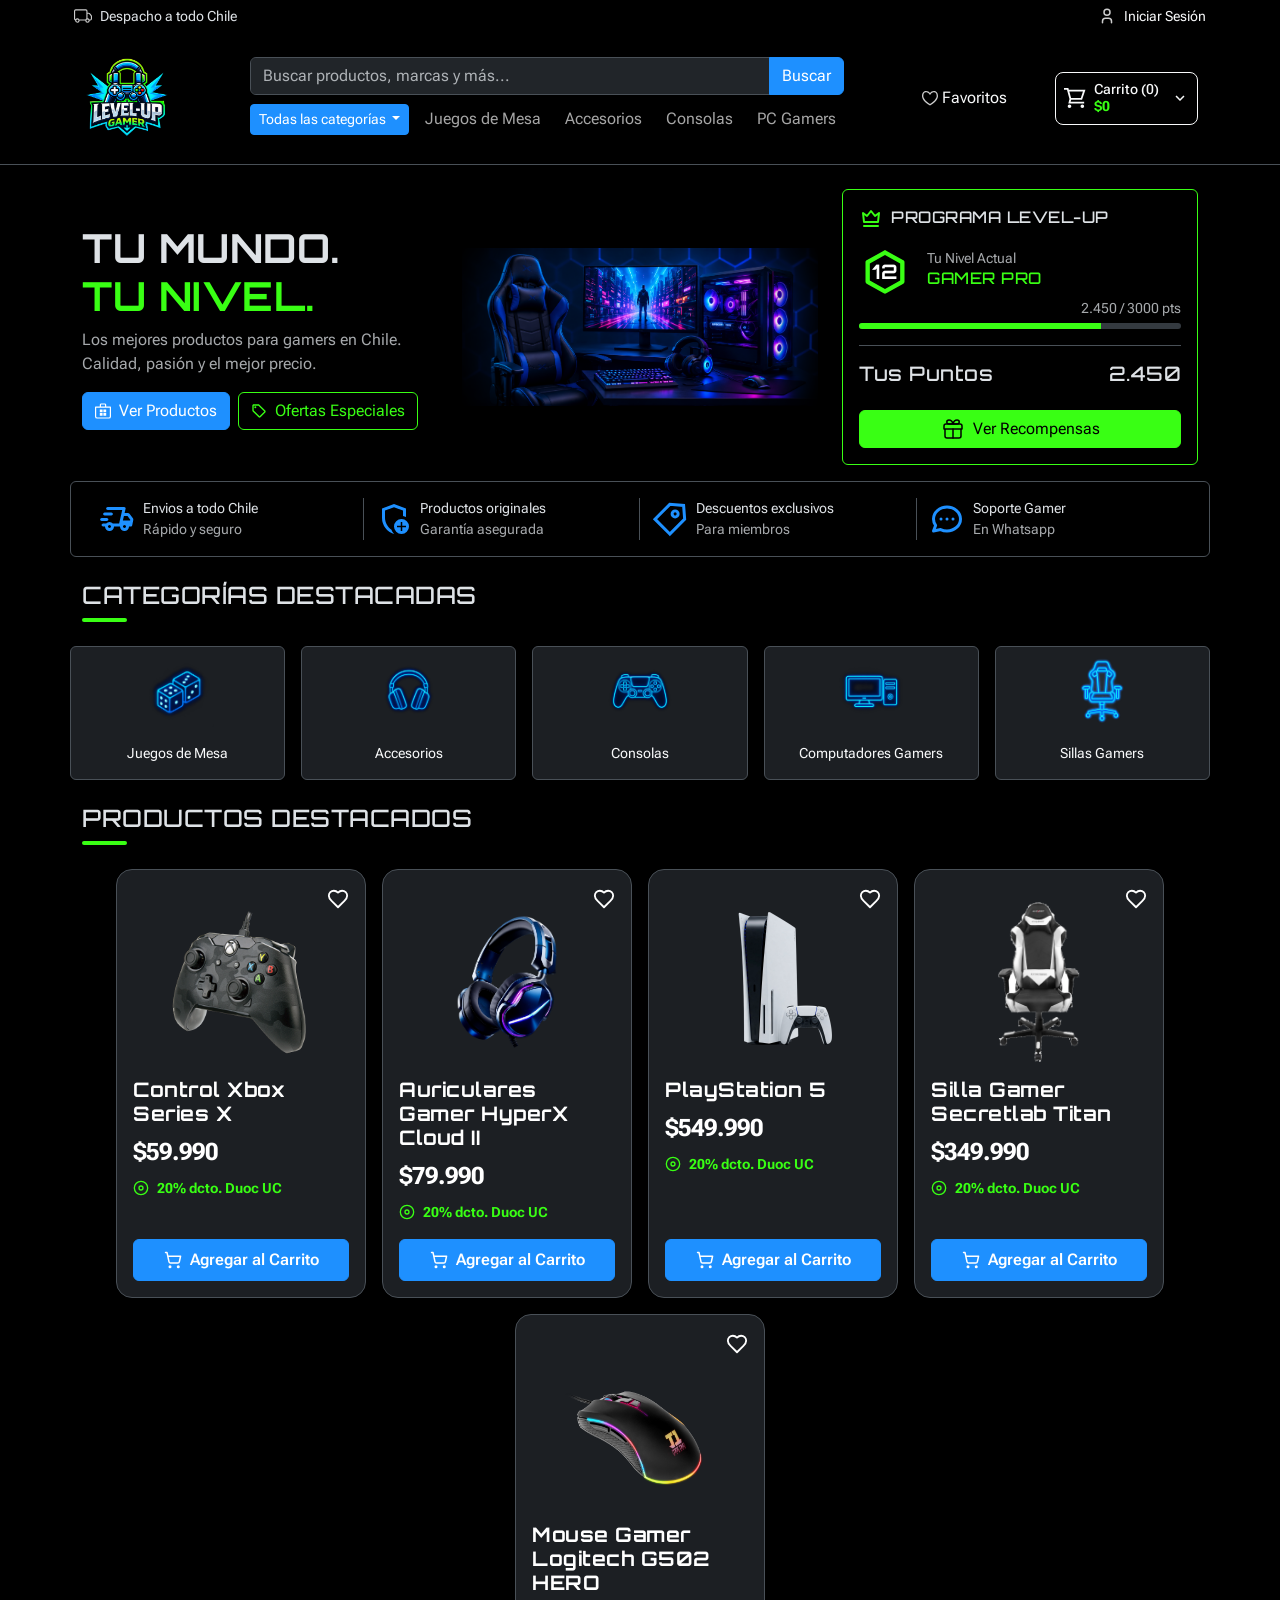
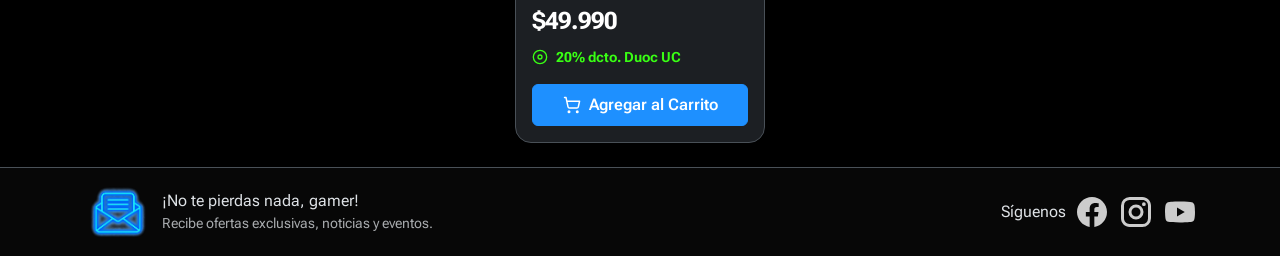
==== commit e21c8caf: "Se agrego la logica del carrito usando localStorage y tambien la pagina de detalle de producto para " ====
--- a/index.html
+++ b/index.html
@@ -74,7 +74,6 @@
                                 <li class="nav-item"><a class="nav-link" href="#">Accesorios</a></li>
                                 <li class="nav-item"><a class="nav-link" href="#">Consolas</a></li>
                                 <li class="nav-item"><a class="nav-link" href="#">PC Gamers</a></li>
-                                <li class="nav-item"><a class="nav-link" href="#">Sillas Gamers</a></li>
                             </ul>
                         </div>
                     </div>
@@ -92,8 +91,8 @@
                     </svg>
                     <!-- Texto y Precio -->
                     <div class="d-flex flex-column text-start lh-sm">
-                        <span class="text-light fw-medium small">Carrito (3)</span>
-                        <span class="text-secondary fw-bold small">$259.970</span>
+                        <span class="text-light fw-medium small" id="cart-count"><!-- Se agregan dinamicamente--></span>
+                        <span class="text-secondary fw-bold small" id="cart-total"><!--Se suman dinamicamente--></span>
                     </div>
                     <!-- Flecha Chevron Down -->
                     <svg xmlns="http://www.w3.org/2000/svg" viewBox="0 0 24 24" width="18" height="18" class="text-light ms-1">
@@ -288,5 +287,6 @@
 <!-- Scripts -->
 <script src="https://cdn.jsdelivr.net/npm/bootstrap@5.3.8/dist/js/bootstrap.bundle.min.js" integrity="sha384-FKyoEForCGlyvwx9Hj09JcYn3nv7wiPVlz7YYwJrWVcXK/BmnVDxM+D2scQbITxI" crossorigin="anonymous"></script>
 <script type="module" src="/scripts/main.js"></script>
+<script type="module" src="/scripts/carrito.js"></script>
 </body>
 </html>
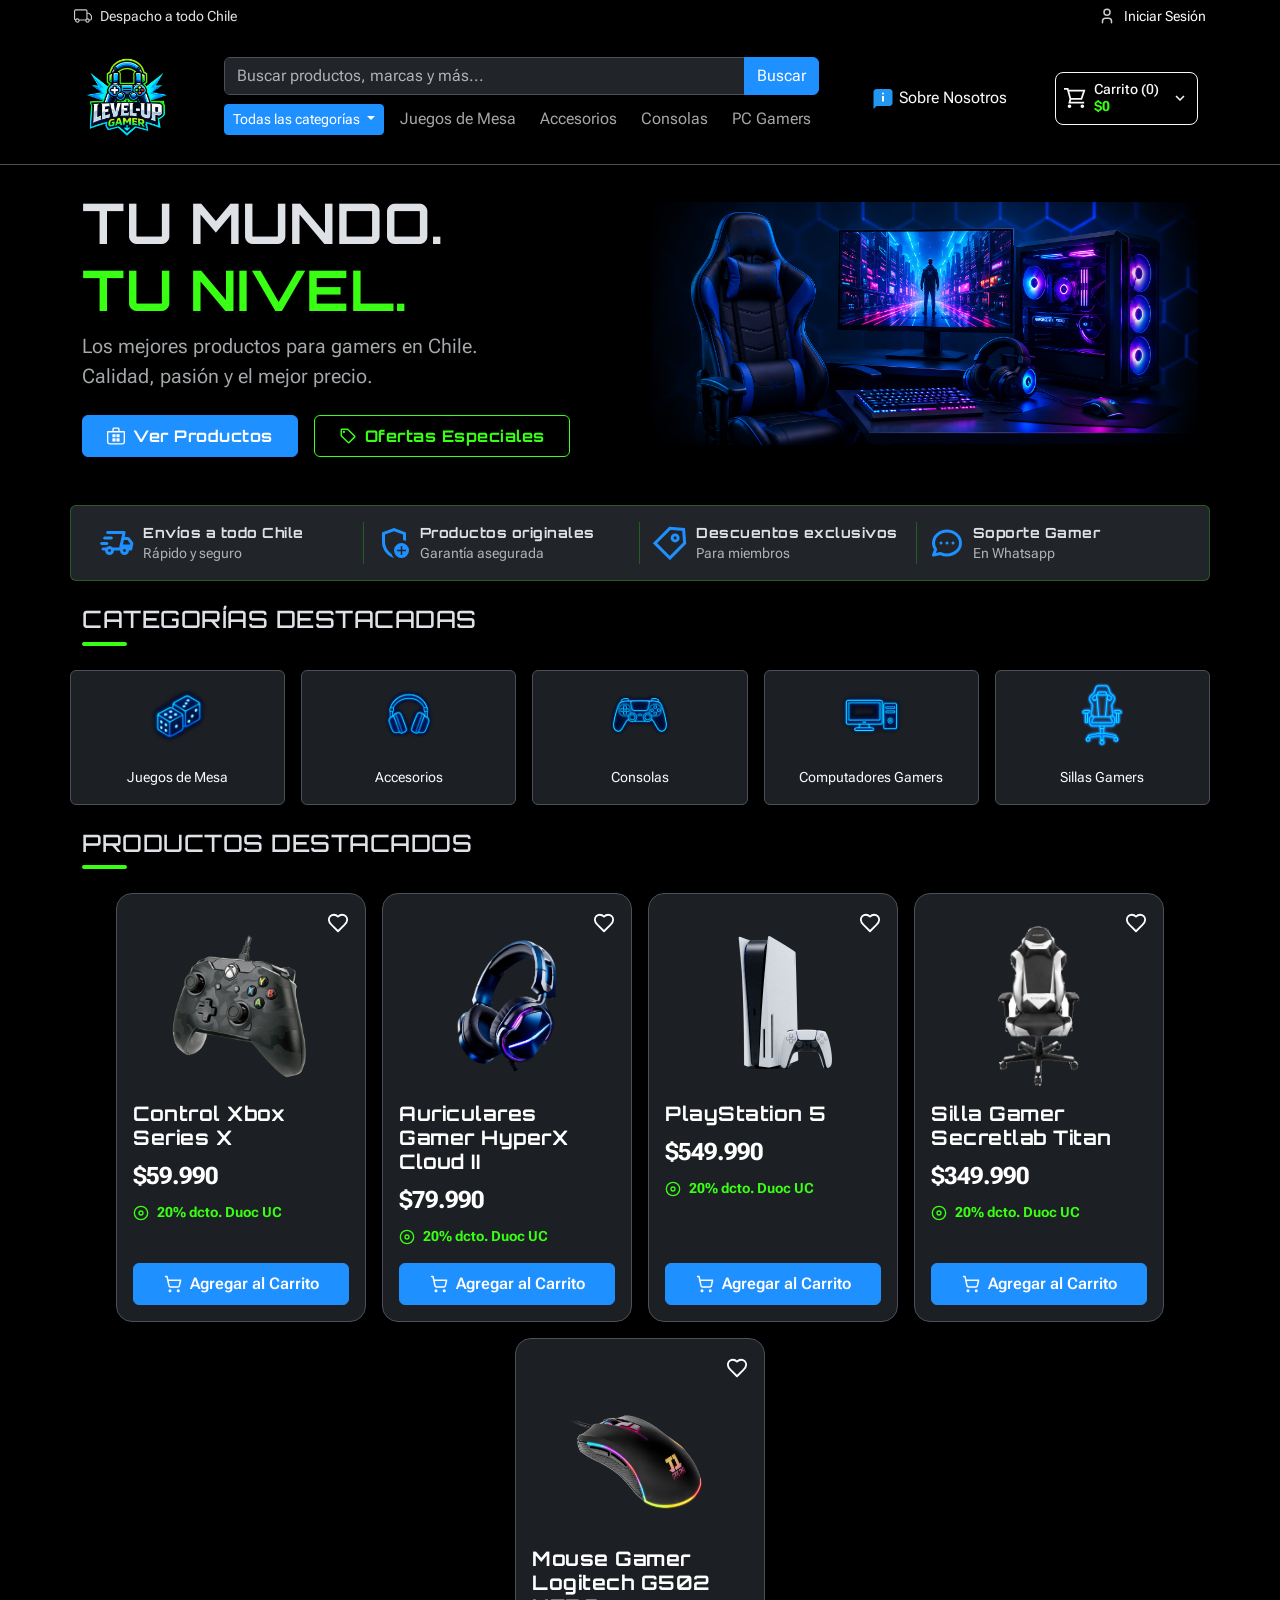
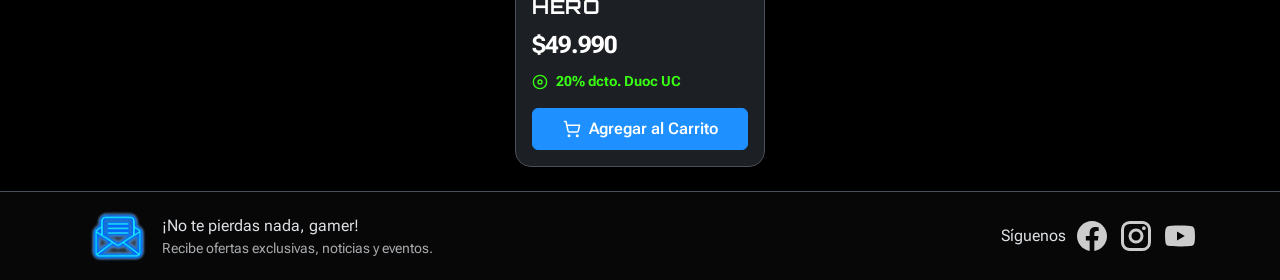
==== commit a8906bee: "feat: integración de panel admin, vistas públicas y validaciones JS - Panel Administrativo: Creación" ====
--- a/index.html
+++ b/index.html
@@ -80,9 +80,9 @@
                 </nav>
             </div>
             <div class="d-flex align-items-center gap-5 text-nowrap">
-                <a href="#" class="text-decoration-none text-light d-flex align-items-center gap-1">
-                    <svg xmlns="http://www.w3.org/2000/svg" viewBox="0 0 512 512" width="16" height="16"><path fill="#cccccc" d="M384 29.8c-64 0-96.2 27.6-128 64c-31.8-36.4-64-64-128-64S0 72.5 0 200.5c0 64 64 192 256 298.7c192-106.7 256-234.7 256-298.7c0-128-64-170.7-128-170.7M256 450C81.7 346.6 42.7 235.7 42.7 200.5c0-58.4 14.8-128 85.3-128c44.8 0 66.6 15.9 95.9 49.4l32.1 35.9l32.1-35.9c29.3-33.5 51.1-49.4 95.9-49.4c70.5 0 85.3 69.6 85.3 128c0 35.2-39 146.1-213.3 249.5"/></svg>
-                    <span>Favoritos</span>
+                <a href="/pages/nosotros.html" class="text-decoration-none text-light d-flex align-items-center gap-1">
+                    <svg xmlns="http://www.w3.org/2000/svg" viewBox="0 0 48 48" width="24" height="24"><path fill="#2196F3" d="M37 40H11l-6 6V12c0-3.3 2.7-6 6-6h26c3.3 0 6 2.7 6 6v22c0 3.3-2.7 6-6 6"/><g fill="#fff"><path d="M22 20h4v11h-4z"/><circle cx="24" cy="15" r="2"/></g></svg>
+                    <span>Sobre Nosotros</span>
                 </a>
                 <a href="/pages/carrito.html" class="text-decoration-none border border-light rounded-3 d-inline-flex align-items-center gap-2 p-2">
                     <!-- Icono Carrito -->
@@ -103,132 +103,90 @@
         </div>
     </header>
     <main>
-        <!-- Hero Section -->
-         <section class="mt-4" id="hero-section">
-            <div class="container">
-                <!-- Contenedor para dividir en izquierda y derecha-->
-                <div class="row align-items-center g-4">
-                    <!-- Parte izquierda - Titulo, subtitulo y botones -->
-                    <div class="col-12 col-lg-4">
-                        <!-- Titulo -->
-                        <h1 class="fw-bold">
-                            TU MUNDO.<br>
-                            <span class="text-secondary">TU NIVEL.</span>
-                        </h1>
-                        <!-- Subtitulo -->
-                        <p class="text-muted">
-                            Los mejores productos para gamers en Chile.<br>
-                            Calidad, pasión y el mejor precio.
-                        </p>
-                        <!-- Contenedor de los botones -->
-                         <div class="d-flex gap-2">
-                            <button class="btn btn-primary d-inline-flex align-items-center gap-2">
-                                <svg xmlns="http://www.w3.org/2000/svg" viewBox="0 0 24 24" width="16" height="16"><path fill="#ffffff" d="M11.4 9.6v4.2H7.2V9.6zm0 9.6V15H7.2v4.2zm5.4-9.6v4.2h-4.2V9.6zm0 9.6V15h-4.2v4.2zM7.2 5.4V2.7c0-1.16.94-2.1 2.1-2.1h5.4c1.16 0 2.1.94 2.1 2.1v2.7h6.3a.9.9 0 0 1 .9.9v13.8a3.3 3.3 0 0 1-3.3 3.3H3.3A3.3 3.3 0 0 1 0 20.1V6.3a.9.9 0 0 1 .9-.9zM9 2.7v2.7h6V2.7a.3.3 0 0 0-.3-.3H9.3a.3.3 0 0 0-.3.3M1.8 20.1a1.5 1.5 0 0 0 1.5 1.5h17.4a1.5 1.5 0 0 0 1.5-1.5V7.2H1.8z"/></svg>
-                                Ver Productos
-                            </button>
-                            <button class="btn btn-outline-secondary d-inline-flex align-items-center gap-2">
-                                <svg xmlns="http://www.w3.org/2000/svg" viewBox="0 0 24 24" width="16" height="16" fill="currentColor">
-                                    <path fill="currentColor" d="m21.41 11.41l-8.83-8.83c-.37-.37-.88-.58-1.41-.58H4c-1.1 0-2 .9-2 2v7.17c0 .53.21 1.04.59 1.41l8.83 8.83c.78.78 2.05.78 2.83 0l7.17-7.17c.78-.78.78-2.04-.01-2.83M12.83 20L4 11.17V4h7.17L20 12.83z"/>
-                                    <circle cx="6.5" cy="6.5" r="1.5" fill="currentColor"/>
-                                </svg>
-                                <span>Ofertas Especiales</span>
-                            </button>
-                         </div>
-                    </div>
-                    <!-- Parte del centro - Imagen -->
-                     <div class="col-12 col-lg-4 text-center">
-                        <div class="hero-image-wrapper"> 
-                            <!-- Imagen Hero -->
-                            <img src="/assets/hero-image.png" alt="hero-image" class="hero-image">
-                        </div>
-                     </div>
-                     <!-- Parte izquieda - Card Programa-Level-UP -->
-                      <div class="col-12 col-lg-4">
-                        <div class="container d-flex flex-column border rounded border-secondary p-3"> 
-                            <!-- Titulo -->
-                            <div class="d-flex gap-2 align-items-center mb-3">
-                                <svg xmlns="http://www.w3.org/2000/svg" viewBox="0 0 24 24" width="24" height="24"><path fill="none" stroke="#39FF14" stroke-linecap="round" stroke-linejoin="round" stroke-width="2" d="M5 20h14M5 16h14l1-9l-4 3l-4-5l-4 5l-4-3z"/></svg>
-                                <h6 class="mb-0">PROGRAMA LEVEL-UP</h6>
-                            </div>
-                            <!-- Nivel -->
-                             <div class="d-flex align-items-center gap-3">
-                                <!-- SVG del hezagono con texto (nivel) dentro -->
-                                <div class="position-relative d-inline-flex align-items-center justify-content-center" style="width: 52px; height: 52px;">
-                                    <!-- Marco SVG de fondo -->
-                                    <svg class="position-absolute top-0 start-0 w-100 h-100" xmlns="http://www.w3.org/2000/svg" viewBox="0 0 24 24">
-                                        <path fill="#39FF14" d="M21 16.5c0 .38-.21.71-.53.88l-7.9 4.44c-.16.12-.36.18-.57.18s-.41-.06-.57-.18l-7.9-4.44A.99.99 0 0 1 3 16.5v-9c0-.38.21-.71.53-.88l7.9-4.44c.16-.12.36-.18.57-.18s.41.06.57.18l7.9 4.44c.32.17.53.5.53.88zM12 4.15L5 8.09v7.82l7 3.94l7-3.94V8.09z"/>
-                                    </svg>
-                                    <!-- Número semántico HTML (editable por JS) -->
-                                    <span id="user-level" class="font-orbitron fw-bold text-white fs-5 position-relative">
-                                        12
-                                    </span>
-                                </div>
-                                <!-- Texto nivel actual -->
-                                 <div class="d-flex flex-column">
-                                    <small class="text-muted">Tu Nivel Actual</small>
-                                    <h6 class="text-secondary">GAMER PRO</h6>
-                                 </div>
-                             </div>
-                             <!-- Barra de progreso -->
-                            <div class="d-flex justify-content-end mb-1">
-                                <small class="text-muted">2.450 / 3000 pts</small>
-                            </div>
-                            <div class="progress mb-3" role="progressbar" aria-label="level-up-progress" aria-valuenow="75" aria-valuemin="0" aria-valuemax="100" style="height: 6px;">
-                                <div class="progress-bar bg-secondary" style="width: 75%"></div>
-                            </div>
-                            <!-- Linea separadora -->
-                             <div class="border-bottom mb-3"></div>
-                             <!-- Contenedor de los puntos -->
-                              <div class="d-flex justify-content-between align-items-center mb-3">
-                                <h5>Tus Puntos</h5>
-                                <h5>2.450</h5>
-                              </div>
-                              <!-- Boton - Ver Recompensas -->
-                               <button class="btn btn-secondary text-black d-inline-flex align-items-center gap-2 justify-content-center">
-                                <svg xmlns="http://www.w3.org/2000/svg" viewBox="0 0 24 24" width="24" height="24"><g fill="none" stroke="#000000" stroke-linecap="round" stroke-linejoin="round" stroke-width="1.5"><path d="M12 21v-9m0-5H7.95c-2.77 0-2.94-4 0-4C11.1 3 12 7 12 7m0 0h4.05c2.896 0 2.896-4 0-4C12.9 3 12 7 12 7"/><path d="M20 12v7a2 2 0 0 1-2 2H6a2 2 0 0 1-2-2v-7m17 0V9a2 2 0 0 0-2-2H5a2 2 0 0 0-2 2v3z"/></g></svg>
-                                Ver Recompensas
-                               </button>
-                        </div>
-                      </div>
-                </div>
-                <!-- Mini seccion de features -->
-                 <div class="row border rounded p-3 mt-3 align-items-center ">
-                    <!-- Envios -->
-                     <div class="col-3 d-flex align-items-center gap-2 border-end">
-                        <svg xmlns="http://www.w3.org/2000/svg" viewBox="0 0 24 24" width="36" height="36"><path fill="#1E90FF" d="M4.875 19.125Q4 18.25 4 17H2.725q-.425 0-.713-.288T1.725 16t.288-.712t.712-.288h2.05q.425-.475 1-.737T7 14t1.225.263t1 .737H13.4l2.1-9H5.75q-.425 0-.712-.288T4.75 5t.288-.712T5.75 4h11q.5 0 .8.375t.175.85L17.075 8H19q.475 0 .9.213t.7.587l1.875 2.475q.275.35.35.763t0 .837L22.15 16.2q-.075.35-.35.575t-.625.225H20q0 1.25-.875 2.125T17 20t-2.125-.875T14 17h-4q0 1.25-.875 2.125T7 20t-2.125-.875M15.925 13h4.825l.1-.525L19 10h-2.375zm-2.475 1.825l.163-.725q.162-.725.412-1.775q.075-.325.15-.6t.125-.55l.163-.725q.162-.725.412-1.775t.413-1.775l.162-.725L15.5 6l-2.1 9zm-11.7-1.5q-.425 0-.712-.287t-.288-.713t.288-.712t.712-.288h3.5q.425 0 .713.288t.287.712t-.288.713t-.712.287zm2-3.65q-.425 0-.712-.288t-.288-.712t.288-.712t.712-.288h4.5q.425 0 .713.288t.287.712t-.288.713t-.712.287zM7 18q.425 0 .713-.288T8 17t-.288-.712T7 16t-.712.288T6 17t.288.713T7 18m10 0q.425 0 .713-.288T18 17t-.288-.712T17 16t-.712.288T16 17t.288.713T17 18"/></svg>
-                        <div class="d-flex flex-column">
-                            <small>Envios a todo Chile</small>
-                            <small class="text-muted">Rápido y seguro</small>
-                        </div>
-                     </div>
-                     
-                     <!-- Seguridad garantizada -->
-                    <div class="col-3 d-flex align-items-center gap-2 border-end">
-                        <svg xmlns="http://www.w3.org/2000/svg" viewBox="0 0 24 24" width="36" height="36"><path fill="#1E90FF" d="M12 22q-3.475-.875-5.738-3.988T4 11.1V5l8-3l8 3v5.675q-.475-.2-.975-.363T18 10.076V6.4l-6-2.25L6 6.4v4.7q0 1.175.313 2.35t.875 2.238T8.55 17.65t1.775 1.5q.275.8.725 1.525t1.025 1.3q-.025 0-.037.013T12 22m5 0q-2.075 0-3.537-1.463T12 17t1.463-3.537T17 12t3.538 1.463T22 17t-1.463 3.538T17 22m-.5-2h1v-2.5H20v-1h-2.5V14h-1v2.5H14v1h2.5z"/></svg>
-                        <div class="d-flex flex-column">
-                            <small>Productos originales</small>
-                            <small class="text-muted">Garantía asegurada</small>
-                        </div>
-                     </div>
-                     <!-- Descuentos exclusivos-->
-                    <div class="col-3 d-flex align-items-center gap-2 border-end">
-                        <svg xmlns="http://www.w3.org/2000/svg" viewBox="0 0 24 24" width="36" height="36"><g fill="none"><path d="m11.878 22.02l-9.9-9.899l9.9-9.9l9.192.708l.707 9.192z"/><path d="M14 7.17A2 2 0 1 1 16.828 10A2 2 0 0 1 14 7.17"/><path stroke="#1E90FF" stroke-width="2" d="m11.878 22.02l-9.9-9.899l9.9-9.9l9.192.708l.707 9.192z"/><path stroke="#1E90FF" stroke-width="2" d="M14 7.17A2 2 0 1 1 16.828 10A2 2 0 0 1 14 7.17Z"/></g></svg>
-                        <div class="d-flex flex-column">
-                            <small>Descuentos exclusivos</small>
-                            <small class="text-muted">Para miembros</small>
-                        </div>
-                     </div>
-                     <!-- Soporte Gamer-->
-                    <div class="col-3 d-flex align-items-center gap-2">
-                        <svg xmlns="http://www.w3.org/2000/svg" viewBox="0 0 24 24" width="36" height="36"><path fill="none" stroke="#1E90FF" stroke-linecap="round" stroke-linejoin="round" stroke-width="2" d="M8 12h.01M12 12h.01M16 12h.01M21 12c0 4.418-4.03 8-9 8a9.9 9.9 0 0 1-4.255-.949L3 20l1.395-3.72C3.512 15.042 3 13.574 3 12c0-4.418 4.03-8 9-8s9 3.582 9 8"/></svg>
-                        <div class="d-flex flex-column">
-                            <small>Soporte Gamer</small>
-                            <small class="text-muted">En Whatsapp</small>
-                        </div>
-                     </div>
-                 </div>
-            </div>
-        </section>
+    <!-- Hero Section -->
+    <section class="mt-4" id="hero-section">
+        <div class="container">
+            <!-- Contenedor dividido en 50/50 -->
+            <div class="row align-items-center g-4">
+                
+                <!-- Parte izquierda - Titulo, subtitulo y botones (Ajustado a col-lg-6) -->
+                <div class="col-12 col-lg-6">
+                    <!-- Titulo -->
+                    <h1 class="fw-bold display-4 font-orbitron">
+                        TU MUNDO.<br>
+                        <span class="text-secondary">TU NIVEL.</span>
+                    </h1>
+                    <!-- Subtitulo -->
+                    <p class="text-muted fs-5 mb-4">
+                        Los mejores productos para gamers en Chile.<br>
+                        Calidad, pasión y el mejor precio.
+                    </p>
+                    <!-- Contenedor de los botones -->
+                    <div class="d-flex gap-3">
+                        <button class="btn btn-primary d-inline-flex align-items-center gap-2 px-4 py-2 font-orbitron fw-bold">
+                            <svg xmlns="http://www.w3.org/2000/svg" viewBox="0 0 24 24" width="18" height="18"><path fill="currentColor" d="M11.4 9.6v4.2H7.2V9.6zm0 9.6V15H7.2v4.2zm5.4-9.6v4.2h-4.2V9.6zm0 9.6V15h-4.2v4.2zM7.2 5.4V2.7c0-1.16.94-2.1 2.1-2.1h5.4c1.16 0 2.1.94 2.1 2.1v2.7h6.3a.9.9 0 0 1 .9.9v13.8a3.3 3.3 0 0 1-3.3 3.3H3.3A3.3 3.3 0 0 1 0 20.1V6.3a.9.9 0 0 1 .9-.9zM9 2.7v2.7h6V2.7a.3.3 0 0 0-.3-.3H9.3a.3.3 0 0 0-.3.3M1.8 20.1a1.5 1.5 0 0 0 1.5 1.5h17.4a1.5 1.5 0 0 0 1.5-1.5V7.2H1.8z"/></svg>
+                            Ver Productos
+                        </button>
+                        <button class="btn btn-outline-secondary d-inline-flex align-items-center gap-2 px-4 py-2 font-orbitron fw-bold">
+                            <svg xmlns="http://www.w3.org/2000/svg" viewBox="0 0 24 24" width="18" height="18" fill="currentColor">
+                                <path fill="currentColor" d="m21.41 11.41l-8.83-8.83c-.37-.37-.88-.58-1.41-.58H4c-1.1 0-2 .9-2 2v7.17c0 .53.21 1.04.59 1.41l8.83 8.83c.78.78 2.05.78 2.83 0l7.17-7.17c.78-.78.78-2.04-.01-2.83M12.83 20L4 11.17V4h7.17L20 12.83z"/>
+                                <circle cx="6.5" cy="6.5" r="1.5" fill="currentColor"/>
+                            </svg>
+                            <span>Ofertas Especiales</span>
+                        </button>
+                    </div>
+                </div>
+                
+                <!-- Parte derecha - Imagen (Ajustado a col-lg-6) -->
+                <div class="col-12 col-lg-6 text-center">
+                    <!-- Se mantiene el wrapper para que uses el CSS de difuminado que te di antes -->
+                    <div class="hero-image-wrapper"> 
+                        <img src="/assets/hero-image.png" alt="hero-image" class="hero-image img-fluid">
+                    </div>
+                </div>
+                
+            </div>
+
+            <!-- Mini seccion de features (Se mantiene intacta) -->
+            <div class="row border border-secondary border-opacity-25 rounded p-3 mt-5 align-items-center bg-dark">
+                <!-- Envios -->
+                <div class="col-3 d-flex align-items-center gap-2 border-end border-secondary border-opacity-25">
+                    <svg xmlns="http://www.w3.org/2000/svg" viewBox="0 0 24 24" width="36" height="36"><path fill="#1E90FF" d="M4.875 19.125Q4 18.25 4 17H2.725q-.425 0-.713-.288T1.725 16t.288-.712t.712-.288h2.05q.425-.475 1-.737T7 14t1.225.263t1 .737H13.4l2.1-9H5.75q-.425 0-.712-.288T4.75 5t.288-.712T5.75 4h11q.5 0 .8.375t.175.85L17.075 8H19q.475 0 .9.213t.7.587l1.875 2.475q.275.35.35.763t0 .837L22.15 16.2q-.075.35-.35.575t-.625.225H20q0 1.25-.875 2.125T17 20t-2.125-.875T14 17h-4q0 1.25-.875 2.125T7 20t-2.125-.875M15.925 13h4.825l.1-.525L19 10h-2.375zm-2.475 1.825l.163-.725q.162-.725.412-1.775q.075-.325.15-.6t.125-.55l.163-.725q.162-.725.412-1.775t.413-1.775l.162-.725L15.5 6l-2.1 9zm-11.7-1.5q-.425 0-.712-.287t-.288-.713t.288-.712t.712-.288h3.5q.425 0 .713.288t.287.712t-.288.713t-.712.287zm2-3.65q-.425 0-.712-.288t-.288-.712t.288-.712t.712-.288h4.5q.425 0 .713.288t.287.712t-.288.713t-.712.287zM7 18q.425 0 .713-.288T8 17t-.288-.712T7 16t-.712.288T6 17t.288.713T7 18m10 0q.425 0 .713-.288T18 17t-.288-.712T17 16t-.712.288T16 17t.288.713T17 18"/></svg>
+                    <div class="d-flex flex-column">
+                        <small class="fw-bold font-orbitron">Envíos a todo Chile</small>
+                        <small class="text-muted">Rápido y seguro</small>
+                    </div>
+                </div>
+                
+                <!-- Seguridad garantizada -->
+                <div class="col-3 d-flex align-items-center gap-2 border-end border-secondary border-opacity-25">
+                    <svg xmlns="http://www.w3.org/2000/svg" viewBox="0 0 24 24" width="36" height="36"><path fill="#1E90FF" d="M12 22q-3.475-.875-5.738-3.988T4 11.1V5l8-3l8 3v5.675q-.475-.2-.975-.363T18 10.076V6.4l-6-2.25L6 6.4v4.7q0 1.175.313 2.35t.875 2.238T8.55 17.65t1.775 1.5q.275.8.725 1.525t1.025 1.3q-.025 0-.037.013T12 22m5 0q-2.075 0-3.537-1.463T12 17t1.463-3.537T17 12t3.538 1.463T22 17t-1.463 3.538T17 22m-.5-2h1v-2.5H20v-1h-2.5V14h-1v2.5H14v1h2.5z"/></svg>
+                    <div class="d-flex flex-column">
+                        <small class="fw-bold font-orbitron">Productos originales</small>
+                        <small class="text-muted">Garantía asegurada</small>
+                    </div>
+                </div>
+                
+                <!-- Descuentos exclusivos-->
+                <div class="col-3 d-flex align-items-center gap-2 border-end border-secondary border-opacity-25">
+                    <svg xmlns="http://www.w3.org/2000/svg" viewBox="0 0 24 24" width="36" height="36"><g fill="none"><path d="m11.878 22.02l-9.9-9.899l9.9-9.9l9.192.708l.707 9.192z"/><path d="M14 7.17A2 2 0 1 1 16.828 10A2 2 0 0 1 14 7.17"/><path stroke="#1E90FF" stroke-width="2" d="m11.878 22.02l-9.9-9.899l9.9-9.9l9.192.708l.707 9.192z"/><path stroke="#1E90FF" stroke-width="2" d="M14 7.17A2 2 0 1 1 16.828 10A2 2 0 0 1 14 7.17Z"/></g></svg>
+                    <div class="d-flex flex-column">
+                        <small class="fw-bold font-orbitron">Descuentos exclusivos</small>
+                        <small class="text-muted">Para miembros</small>
+                    </div>
+                </div>
+                
+                <!-- Soporte Gamer-->
+                <div class="col-3 d-flex align-items-center gap-2">
+                    <svg xmlns="http://www.w3.org/2000/svg" viewBox="0 0 24 24" width="36" height="36"><path fill="none" stroke="#1E90FF" stroke-linecap="round" stroke-linejoin="round" stroke-width="2" d="M8 12h.01M12 12h.01M16 12h.01M21 12c0 4.418-4.03 8-9 8a9.9 9.9 0 0 1-4.255-.949L3 20l1.395-3.72C3.512 15.042 3 13.574 3 12c0-4.418 4.03-8 9-8s9 3.582 9 8"/></svg>
+                    <div class="d-flex flex-column">
+                        <small class="fw-bold font-orbitron">Soporte Gamer</small>
+                        <small class="text-muted">En Whatsapp</small>
+                    </div>
+                </div>
+            </div>
+        </div>
+    </section>
         <!-- Seccion de categorias destacadas -->
          <section class="mt-4">
             <div class="container">
